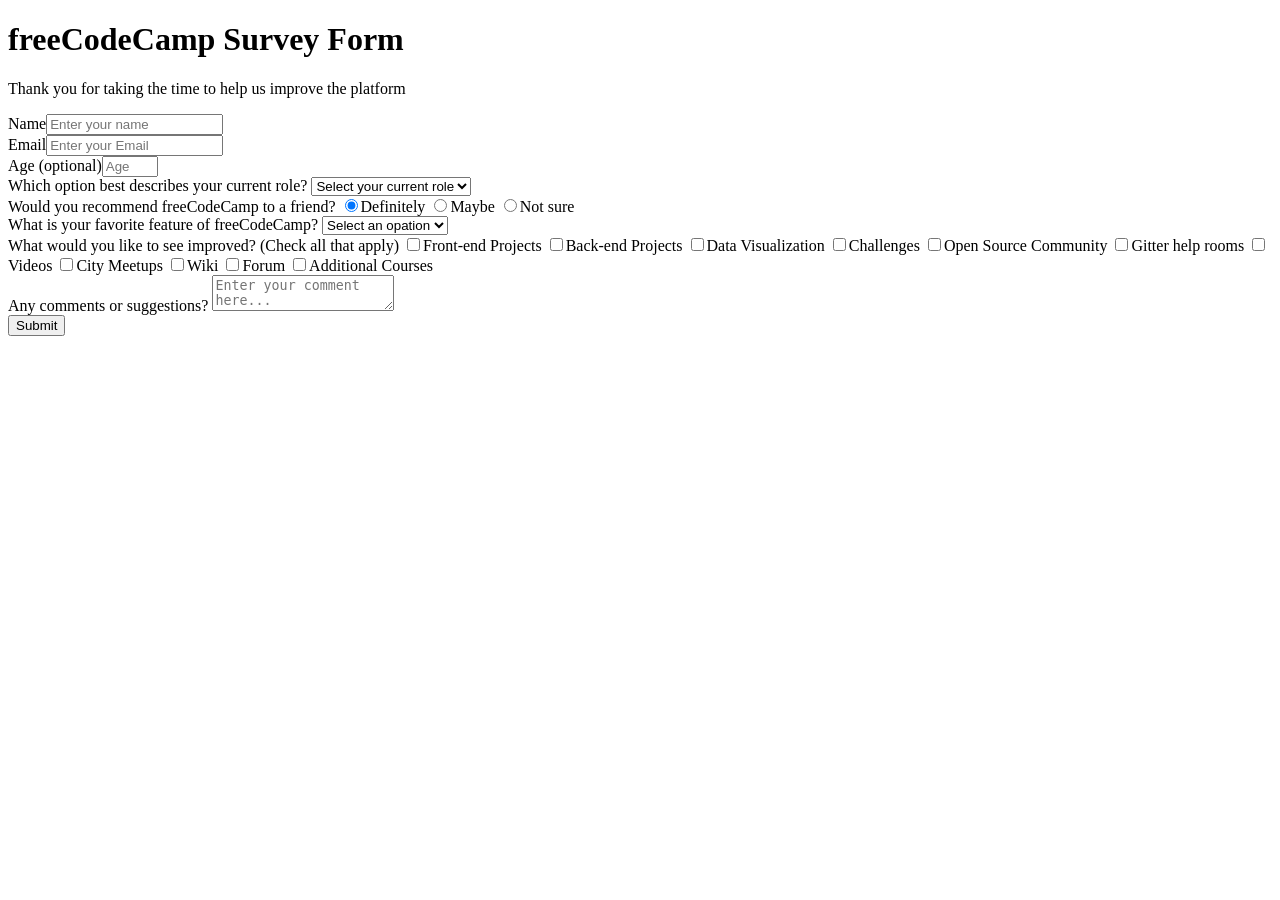
==== [Certification Project]Survey Form/index.html @ 97d4d5df "Add files via upload it is 'functionally' similar with here: https://survey-form.freecodecamp.rocks/" ====
<!DOCTYPE html>

<html lang="en">
  <head>
    <meta charset="UTF-8">
    <meta name="viewport" content="width=device-width, initial-scale=1.0">
    <!-- i think there's no title in this site -->
    <link href="styles.css" rel="stylesheet">
  </head>
  <body>
    <h1 id="title">freeCodeCamp Survey Form</h1>
    <p id="description">Thank you for taking the time to help us improve the platform</p>
    <main>
      <form id="survey-form">
        <div class="name">
          <label id="name-label">Name</label><input type="text" id="name" name="name" placeholder="Enter your name" required>
        </div>
        <div class="email">
          <label id="email-label">Email</label><input type="email" id="email" name="email" placeholder="Enter your Email" required>
        </div>
        <div class="age">
          <label id="number-label">Age (optional)</label><input type="number" id="number" name="age" placeholder="Age" min="20" max="120">
        </div>
        <div class="role">
          <label>Which option best describes your current role?</label>
          <select id="dropdown">
            <option disabled selected>Select your current role</option>
            <option>Student</option>
            <option>Full Time Job</option>
            <option>Full Time Learner</option>
            <option>Prefer not to say</option>
            <option>Other</option>
          </select>
        </div>
        <div class="recommendation">
          <label>Would you recommend freeCodeCamp to a friend?</label>
          <label><input type="radio" name="recommendation" value="Definitely" checked>Definitely</label>
          <label><input type="radio" name="recommendation" value="Maybe">Maybe</label>
          <label><input type="radio" name="recommendation" value="Not sure">Not sure</label>
        </div>
        <div class="favorite">
          <label>What is your favorite feature of freeCodeCamp?</label>
          <select id="dropdown">
            <option disabled selected>Select an opation</option>
            <option>Challenges</option>
            <option>Projects</option>
            <option>Community</option>
            <option>Open source</option>
          </select>
        </div>
        <div class="improvement">
          <label>What would you like to see improved? (Check all that apply)</label>
          <label><input type="checkbox" name="improvement" value="Front-end Projects">Front-end Projects</label>
          <label><input type="checkbox" name="improvement" value="Back-end Projects">Back-end Projects</label>
          <label><input type="checkbox" name="improvement" value="Data Visualization">Data Visualization</label>
          <label><input type="checkbox" name="improvement" value="Challenges">Challenges</label>
          <label><input type="checkbox" name="improvement" value="Open Source Community">Open Source Community</label>
          <label><input type="checkbox" name="improvement" value="Gitter help rooms">Gitter help rooms</label>
          <label><input type="checkbox" name="improvement" value="Videos">Videos</label>
          <label><input type="checkbox" name="improvement" value="City Meetups">City Meetups</label>
          <label><input type="checkbox" name="improvement" value="Wiki">Wiki</label>
          <label><input type="checkbox" name="improvement" value="Forum">Forum</label>
          <label><input type="checkbox" name="improvement" value="Additional Courses">Additional Courses</label>
        </div>
        <div class="suggestion">
          <label>Any comments or suggestions?</label>
          <textarea name="suggestion" placeholder="Enter your comment here..."></textarea>
        </div>
        <div class="button">
          <button type="submit" name="submit" id="submit">Submit</button>
        </div>
      </form>
    </main>
  </body>
</html>
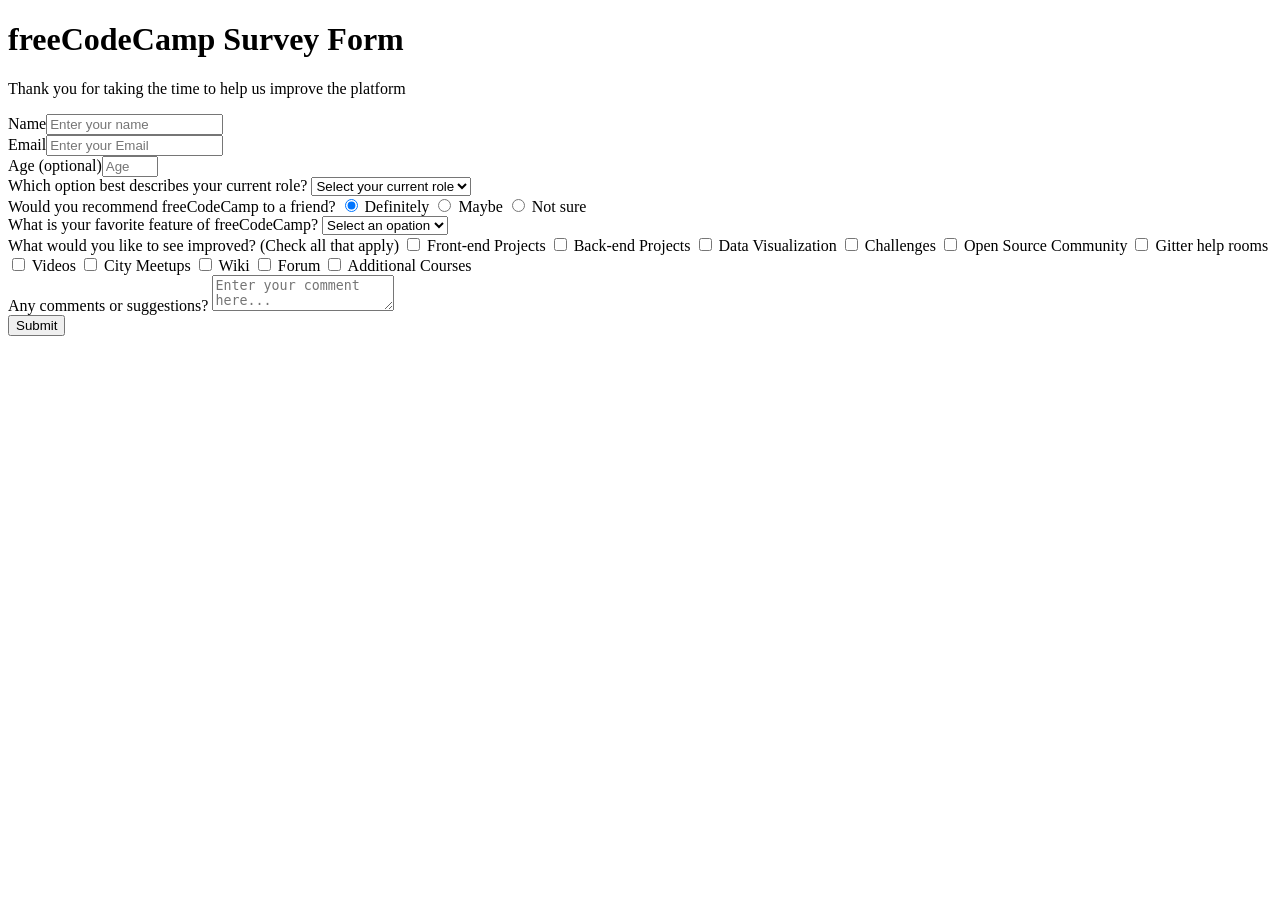
==== commit fda65755: "Update index.html Extra works to make mission beautiful" ====
--- a/[Certification Project]Survey Form/index.html
+++ b/[Certification Project]Survey Form/index.html
@@ -16,10 +16,10 @@
           <label id="name-label">Name</label><input type="text" id="name" name="name" placeholder="Enter your name" required>
         </div>
         <div class="email">
-          <label id="email-label">Email</label><input type="email" id="email" name="email" placeholder="Enter your Email" required>
+          <label id="email-label, Q">Email</label><input type="email" id="email" name="email" placeholder="Enter your Email" required>
         </div>
         <div class="age">
-          <label id="number-label">Age (optional)</label><input type="number" id="number" name="age" placeholder="Age" min="20" max="120">
+          <label id="number-label, Q">Age (optional)</label><input type="number" id="number" name="age" placeholder="Age" min="20" max="120">
         </div>
         <div class="role">
           <label>Which option best describes your current role?</label>
@@ -34,9 +34,9 @@
         </div>
         <div class="recommendation">
           <label>Would you recommend freeCodeCamp to a friend?</label>
-          <label><input type="radio" name="recommendation" value="Definitely" checked>Definitely</label>
-          <label><input type="radio" name="recommendation" value="Maybe">Maybe</label>
-          <label><input type="radio" name="recommendation" value="Not sure">Not sure</label>
+          <label><input type="radio" name="recommendation" value="Definitely" checked> Definitely</label>
+          <label><input type="radio" name="recommendation" value="Maybe"> Maybe</label>
+          <label><input type="radio" name="recommendation" value="Not sure"> Not sure</label>
         </div>
         <div class="favorite">
           <label>What is your favorite feature of freeCodeCamp?</label>
@@ -50,21 +50,21 @@
         </div>
         <div class="improvement">
           <label>What would you like to see improved? (Check all that apply)</label>
-          <label><input type="checkbox" name="improvement" value="Front-end Projects">Front-end Projects</label>
-          <label><input type="checkbox" name="improvement" value="Back-end Projects">Back-end Projects</label>
-          <label><input type="checkbox" name="improvement" value="Data Visualization">Data Visualization</label>
-          <label><input type="checkbox" name="improvement" value="Challenges">Challenges</label>
-          <label><input type="checkbox" name="improvement" value="Open Source Community">Open Source Community</label>
-          <label><input type="checkbox" name="improvement" value="Gitter help rooms">Gitter help rooms</label>
-          <label><input type="checkbox" name="improvement" value="Videos">Videos</label>
-          <label><input type="checkbox" name="improvement" value="City Meetups">City Meetups</label>
-          <label><input type="checkbox" name="improvement" value="Wiki">Wiki</label>
-          <label><input type="checkbox" name="improvement" value="Forum">Forum</label>
-          <label><input type="checkbox" name="improvement" value="Additional Courses">Additional Courses</label>
+          <label><input type="checkbox" name="improvement" value="Front-end Projects"> Front-end Projects</label>
+          <label><input type="checkbox" name="improvement" value="Back-end Projects"> Back-end Projects</label>
+          <label><input type="checkbox" name="improvement" value="Data Visualization"> Data Visualization</label>
+          <label><input type="checkbox" name="improvement" value="Challenges"> Challenges</label>
+          <label><input type="checkbox" name="improvement" value="Open Source Community"> Open Source Community</label>
+          <label><input type="checkbox" name="improvement" value="Gitter help rooms"> Gitter help rooms</label>
+          <label><input type="checkbox" name="improvement" value="Videos"> Videos</label>
+          <label><input type="checkbox" name="improvement" value="City Meetups"> City Meetups</label>
+          <label><input type="checkbox" name="improvement" value="Wiki"> Wiki</label>
+          <label><input type="checkbox" name="improvement" value="Forum"> Forum</label>
+          <label><input type="checkbox" name="improvement" value="Additional Courses"> Additional Courses</label>
         </div>
         <div class="suggestion">
           <label>Any comments or suggestions?</label>
-          <textarea name="suggestion" placeholder="Enter your comment here..."></textarea>
+          <textarea name="suggestion" placeholder="Enter your comment here..." id="bio"></textarea>
         </div>
         <div class="button">
           <button type="submit" name="submit" id="submit">Submit</button>
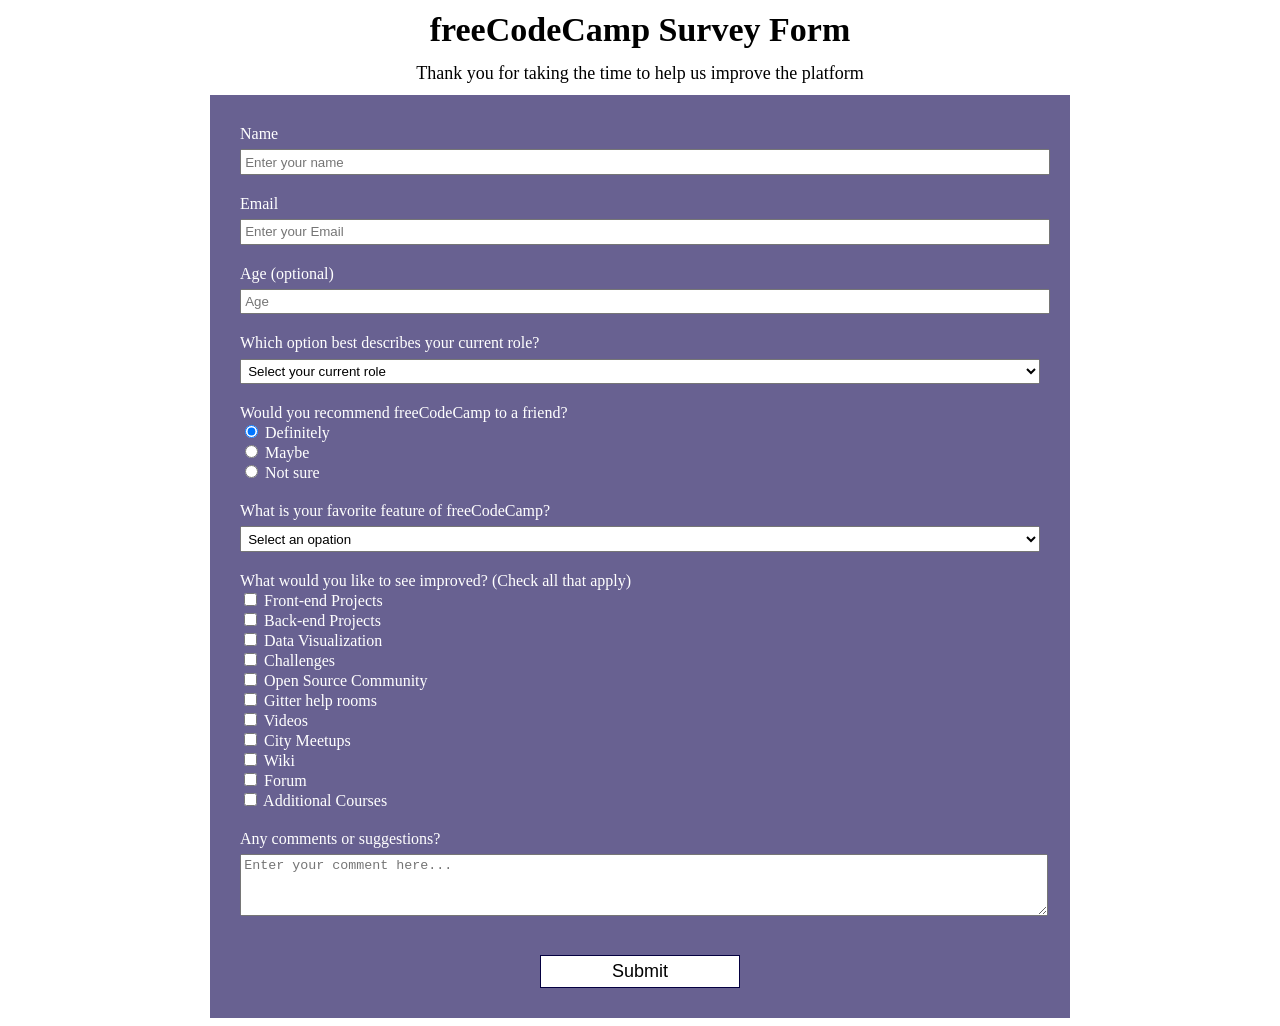
==== commit 25f81f4f: "Update index.html really final update of this" ====
--- a/[Certification Project]Survey Form/index.html
+++ b/[Certification Project]Survey Form/index.html
@@ -16,10 +16,10 @@
           <label id="name-label">Name</label><input type="text" id="name" name="name" placeholder="Enter your name" required>
         </div>
         <div class="email">
-          <label id="email-label, Q">Email</label><input type="email" id="email" name="email" placeholder="Enter your Email" required>
+          <label id="email-label">Email</label><input type="email" id="email" name="email" placeholder="Enter your Email" required>
         </div>
         <div class="age">
-          <label id="number-label, Q">Age (optional)</label><input type="number" id="number" name="age" placeholder="Age" min="20" max="120">
+          <label id="number-label">Age (optional)</label><input type="number" id="number" name="age" placeholder="Age" min="20" max="120">
         </div>
         <div class="role">
           <label>Which option best describes your current role?</label>
--- a/[Certification Project]Survey Form/styles.css
+++ b/[Certification Project]Survey Form/styles.css
@@ -0,0 +1,63 @@
+body {
+  color: white;
+  background-image: url(https://cdn.freecodecamp.org/testable-projects-fcc/images/survey-form-background.jpeg);
+  width: auto;
+}
+
+h1, p {
+  text-align: center;
+  color: black;
+  background-color: rgba(255, 255, 255, 0.2);
+  padding: 3px;
+  width: 80vw;
+  min-width: 240px;
+  max-width: 600px;
+  margin: 0.5rem auto;
+}
+
+h1 {
+  font-size: 34px;
+}
+
+p {
+  font-size: 18px;
+}
+
+main {
+  background-color: rgba(40, 31, 99, 0.7);
+  width: 80%;
+  min-width: 260px;
+  max-width: 800px;
+  margin: auto;
+  padding: 10px 30px 30px 30px;
+  font-size: 16px;
+}
+
+label {
+  display: block;
+}
+
+#name, #email, #number, #dropdown, #bio {
+  width: 100%;
+  padding: 0.2rem;
+  margin-top: 0.4rem;
+}
+
+.name, .email, .age, .role, .favorite, .improve, .suggestion {
+  margin: 20px auto;
+}
+
+textarea {
+  margin-bottom: 15px;
+  height: 4em;
+}
+
+button {
+  display: block;
+  margin: auto;
+  width: 200px;
+  padding: 0.3rem;
+  background-color: white;
+  border: 1.5px solid rgb(4, 0, 64);
+  font-size: 18px;
+}
